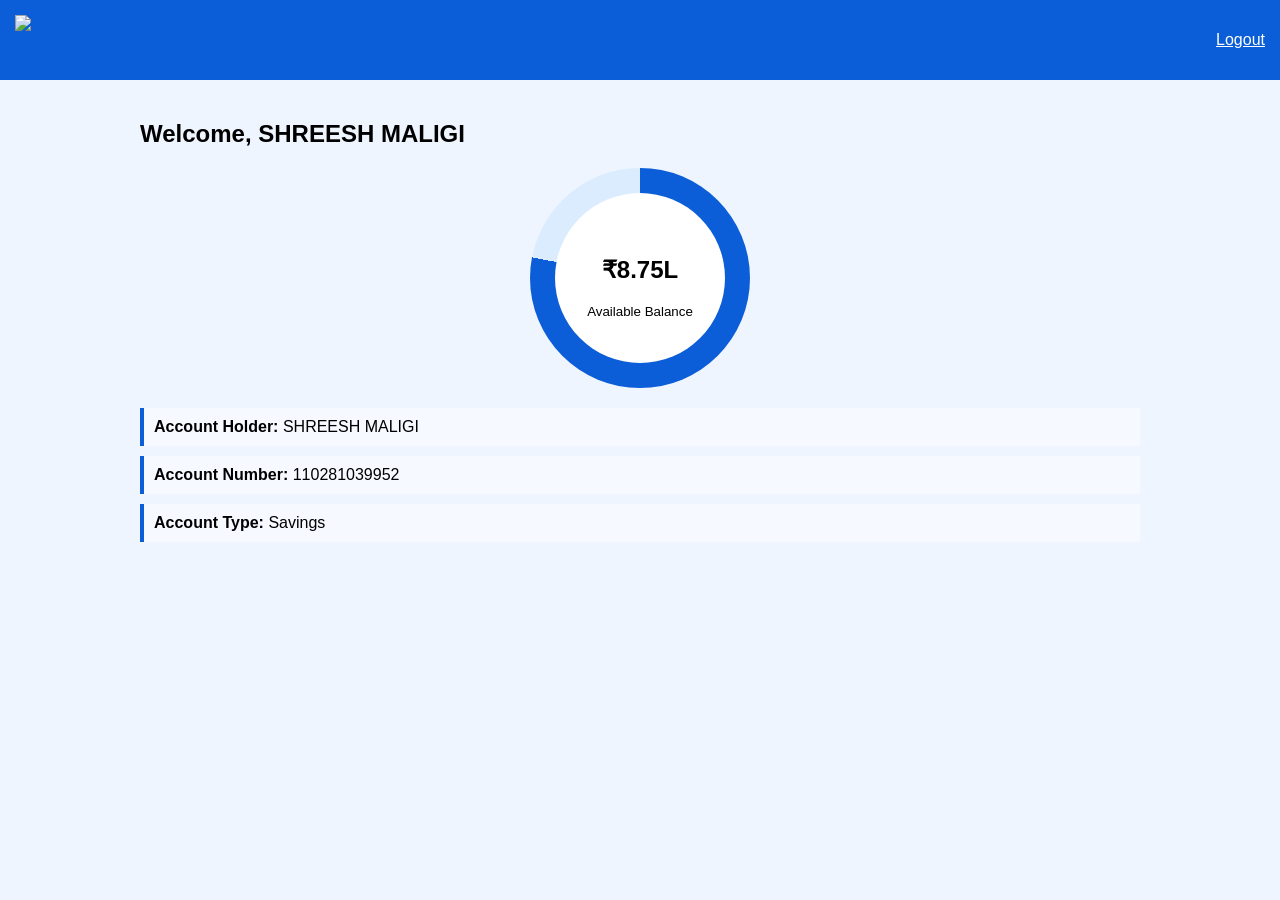
==== dashboard.html @ 6d20e7fb "Add files via upload" ====
<!doctype html><html><head><meta charset='utf-8'>
<link rel='stylesheet' href='style.css'><title>Dashboard</title></head>
<body>
<header><img src='logo.png' height='50'><a href='index.html' style='color:#fff'>Logout</a></header>
<div style='max-width:1000px;margin:auto;padding:20px'>
<h2>Welcome, SHREESH MALIGI</h2>
<div class='circle'><div class='inner'><h2>₹8.75L</h2><small>Available Balance</small></div></div>
<div class='card'><b>Account Holder:</b> SHREESH MALIGI</div>
<div class='card'><b>Account Number:</b> 110281039952</div>
<div class='card'><b>Account Type:</b> Savings</div>
</div>
</body></html>
---- style.css ----
body{font-family:Arial;margin:0;background:#eef5ff}
header{background:#0B5ED7;color:#fff;padding:15px;display:flex;justify-content:space-between;align-items:center}
.container{display:grid;grid-template-columns:2fr 1fr;gap:20px;padding:20px;max-width:1200px;margin:auto}
.panel,.login{background:#fff;padding:20px;border-radius:10px;box-shadow:0 2px 8px rgba(0,0,0,.15)}
.card{background:#f6f9ff;border-left:4px solid #0B5ED7;padding:10px;margin:10px 0}
input,button{width:100%;padding:12px;margin:8px 0}
button{background:#0B5ED7;color:#fff;border:none;border-radius:5px}
.circle{width:220px;height:220px;border-radius:50%;background:conic-gradient(#0B5ED7 78%,#dcecff 0);display:flex;align-items:center;justify-content:center;margin:20px auto}
.inner{width:170px;height:170px;background:#fff;border-radius:50%;display:flex;align-items:center;justify-content:center;flex-direction:column}
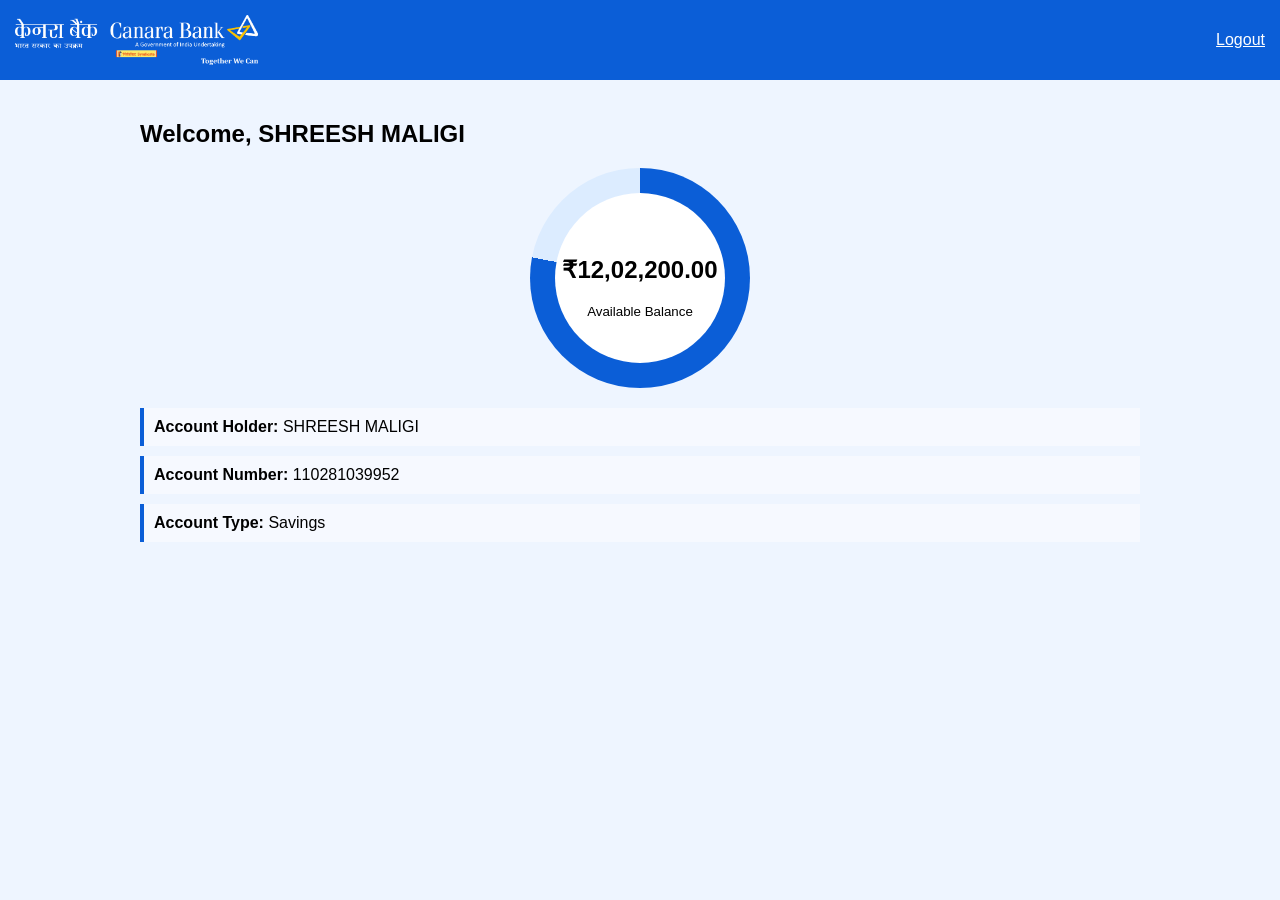
==== commit 43d56548: "Update dashboard.html" ====
--- a/dashboard.html
+++ b/dashboard.html
@@ -4,9 +4,9 @@
 <header><img src='logo.png' height='50'><a href='index.html' style='color:#fff'>Logout</a></header>
 <div style='max-width:1000px;margin:auto;padding:20px'>
 <h2>Welcome, SHREESH MALIGI</h2>
-<div class='circle'><div class='inner'><h2>₹8.75L</h2><small>Available Balance</small></div></div>
+<div class='circle'><div class='inner'><h2>₹12,02,200.00</h2><small>Available Balance</small></div></div>
 <div class='card'><b>Account Holder:</b> SHREESH MALIGI</div>
 <div class='card'><b>Account Number:</b> 110281039952</div>
 <div class='card'><b>Account Type:</b> Savings</div>
 </div>
-</body></html>+</body></html>
